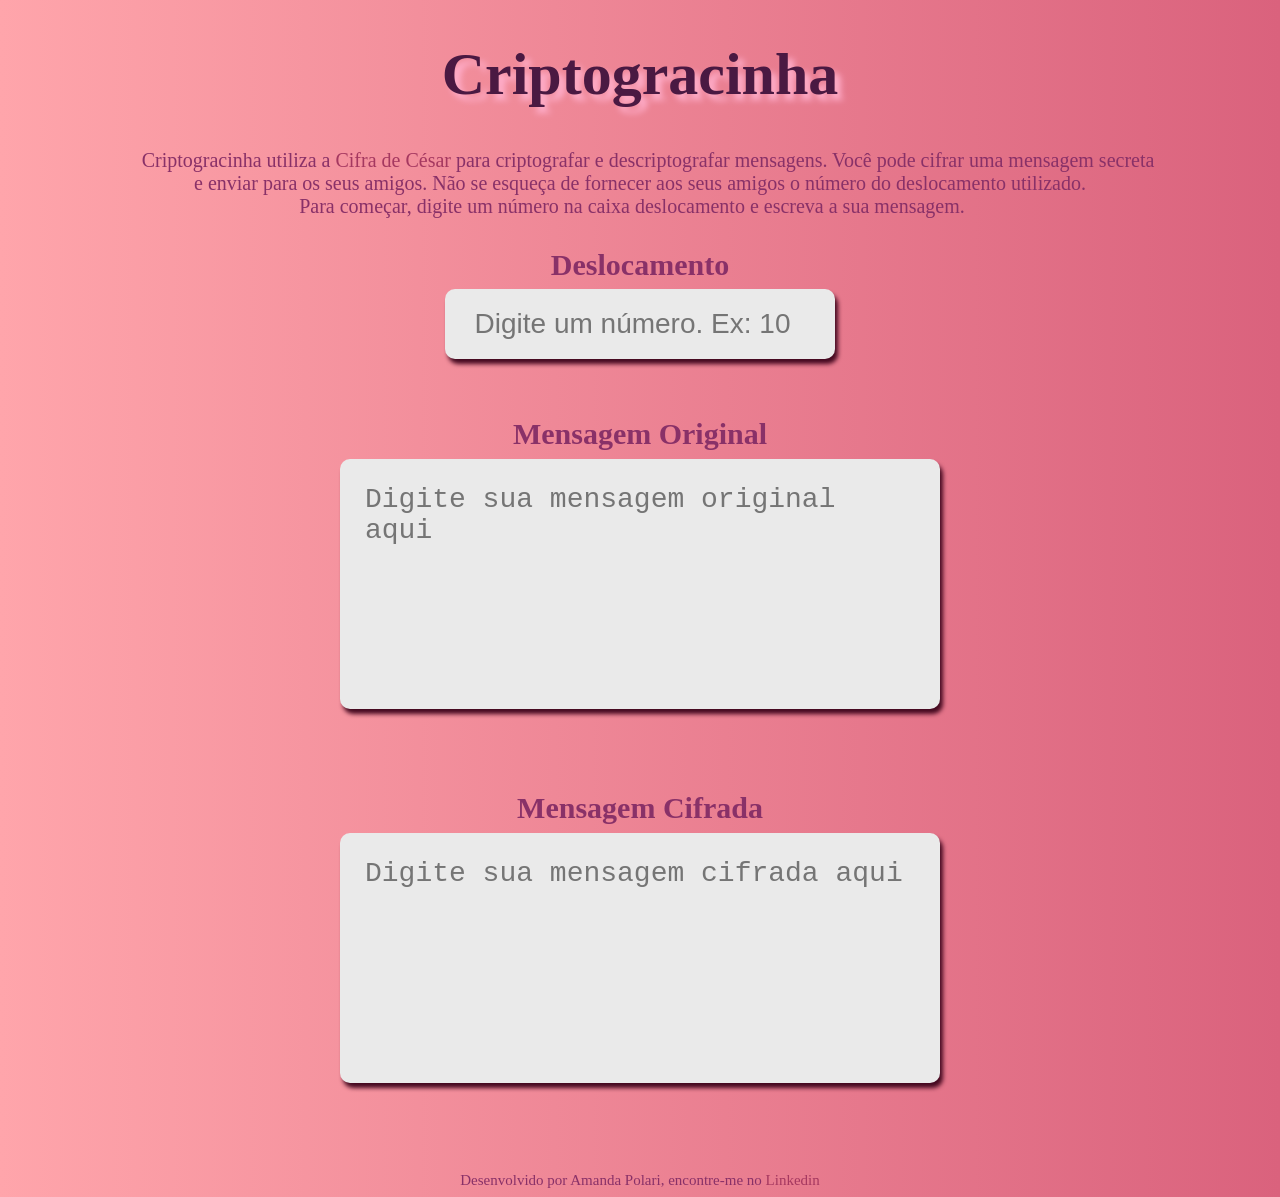
==== src/index.html @ ebc8622e "ajustes no link do item 7 do readme e alteração de uma div para section" ====
<!DOCTYPE html>
<html lang="pt-br">
  <head>
    <meta charset="UTF-8" />
    <meta http-equiv="X-UA-Compatible" content="IE=edge" />
    <link rel="stylesheet" href="style.css" />
    <meta name="viewport" content="width=device-width, initial-scale=1.0" />
    <title>Criptogracinha</title>
  </head>
  <body>
    <header>
      <div id="titulo-principal">
        <h1>Criptogracinha</h1>
      </div>
    </header>

    <section id="section-explicacao">
      <p id="explicacao">
        Criptogracinha utiliza a
        <a
          href="https://pt.wikipedia.org/wiki/Cifra_de_C%C3%A9sar "
          target="_blank"
          >Cifra de César</a
        >
        para criptografar e descriptografar mensagens. Você pode cifrar uma
        mensagem secreta <br />
        e enviar para os seus amigos. Não se esqueça de fornecer aos seus amigos
        o número do deslocamento utilizado. <br />
        Para começar, digite um número na caixa deslocamento e escreva a sua
        mensagem.
      </p>
    </section>

    <section id="section-caixas-de-texto">
      <div id="div-h2-mais-input">
        <h2 id="offset-text">Deslocamento</h2>
        <input
          type="number"
          id="offset"
          placeholder="Digite um número. Ex: 10"
        />
      </div>

      <div id="div-com-caixas-de-texto">
        <div id="div-titulo-caixa-original">
          <h2 class="titulo-caixas">Mensagem Original</h2>
          <textarea
            name=""
            id="mensagem-original"
            cols="30"
            rows="10"
            style="width: 550px; height: 200px"
            placeholder="Digite sua mensagem original aqui"
          ></textarea>
        </div>

        <div id="div-titulo-caixa-cifrada">
          <h2 class="titulo-caixas">Mensagem Cifrada</h2>
          <textarea
            name=""
            id="mensagem-cifrada"
            cols="30"
            rows="10"
            style="width: 550px; height: 200px"
            placeholder="Digite sua mensagem cifrada aqui"
          ></textarea>
        </div>
      </div>
    </section>
    <script src="index.js" type="module"></script>
  </body>

  <footer>
    <p id="paragrafo-do-footer">
      Desenvolvido por Amanda Polari, encontre-me no
      <a href="https://www.linkedin.com/in/amandapolari/" target="_blank"
        >Linkedin</a
      >
    </p>
  </footer>
</html>
---- src/style.css ----
body {
    font-family: 'Edu NSW ACT Foundation', cursive;
    color: #893168;
    background: linear-gradient(to right, #ffa5ab, #da627d);
}

h1 {
    text-shadow: 0.1em 0.1em 0.1em #ffafcc;
}

#titulo-principal {
    font-size: 30px;
    font-weight: bold;
    text-align: center;
    color: #4a1942;
}

#section-explicacao {
    text-align: center;
}

 #explicacao {
    display: inline;
    text-align: center;
    padding: 10px;
    margin: 6px;
    font-size: 20px;
}

a {
    color: #a53860;
    text-decoration: none;
}

#div-h2-mais-input {
    text-align: center;
    padding: 10px;
}


#offset-text {
    font-size: 30px;
    text-align: center;
    margin: 20px 10px 2px 10px;
}


#offset {
    height: 40px;
    width: 360px;
    font-size: 28px;
    text-align: center;
    padding: 15px;
    margin: 5px;
    border-radius: 10px;
}

#div-com-caixas-de-texto {
    text-align:center;
}

#div-titulo-caixa-original, #div-titulo-caixa-cifrada {
    display: inline-block;
    margin: 15px;
    padding: 20px;
}

.titulo-caixas {
    font-size: 30px;
    margin: 8px;
}

#mensagem-original, #mensagem-cifrada {
    padding: 25px;
    font-size: 28px;
    resize: none;
    border-radius: 10px;
}

#offset, textarea {
    background: #eaeaea;
    color: #a53860;
    box-shadow: 3px 5px 4px #450920;
    border: #450920;
}

footer {
    font-size: 15px;
    text-align: center;
    bottom: 10px;
    left: 10px;
}

#paragrafo-do-footer {
    margin: 50px 20px 0px 20px;
}

a:hover {
    color: #ffafcc;
}
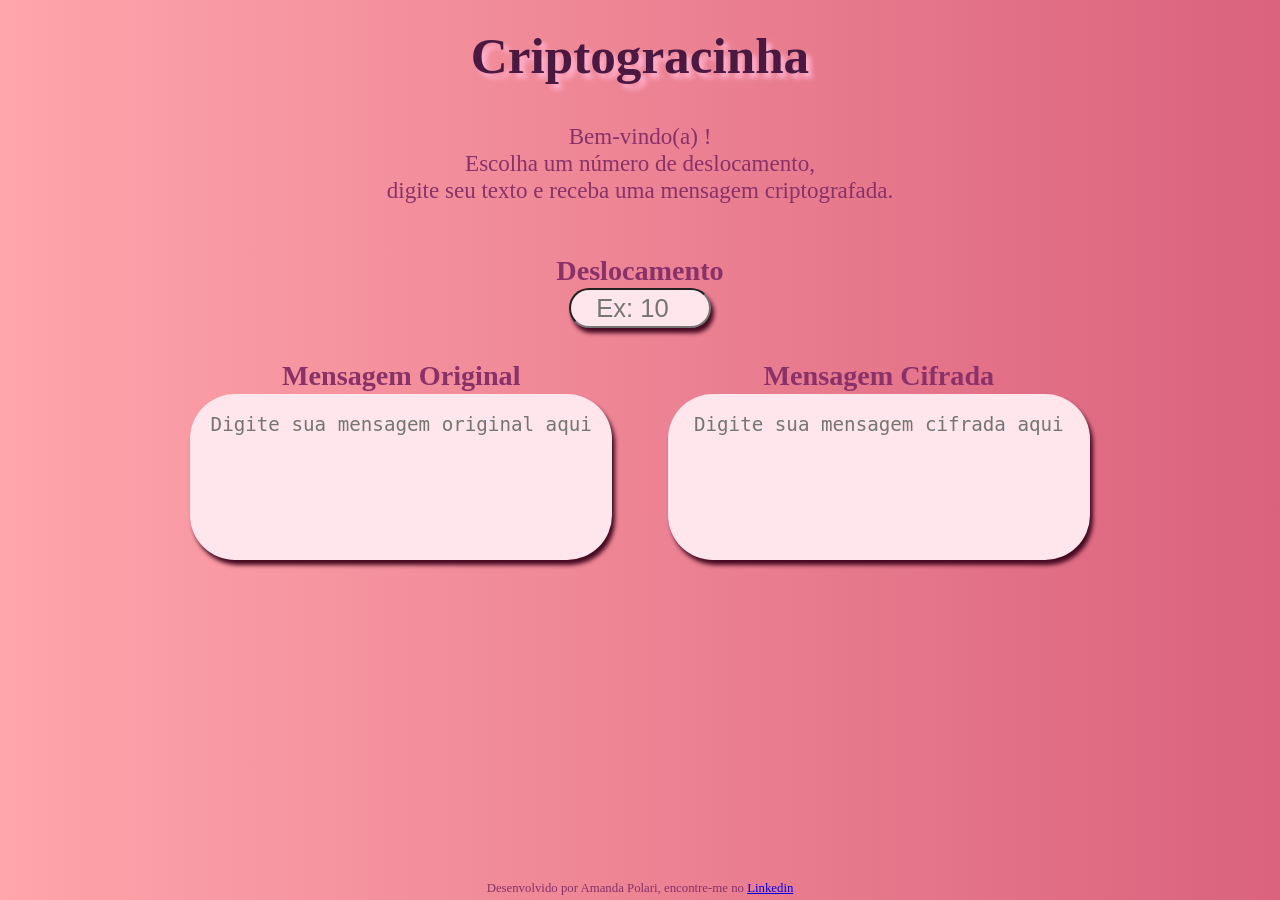
==== commit 8f1610e2: "Adição de responsividade e refatoramento do CSS" ====
--- a/src/index.html
+++ b/src/index.html
@@ -3,79 +3,46 @@
   <head>
     <meta charset="UTF-8" />
     <meta http-equiv="X-UA-Compatible" content="IE=edge" />
-    <link rel="stylesheet" href="style.css" />
     <meta name="viewport" content="width=device-width, initial-scale=1.0" />
     <title>Criptogracinha</title>
+    <link rel="icon" href="./icon/icon-criptografia.png" />
+    <link rel="stylesheet" href="style.css" />
   </head>
   <body>
     <header>
-      <div id="titulo-principal">
-        <h1>Criptogracinha</h1>
+      <h1>Criptogracinha</h1>
+    </header>
+    <p class="description">
+      Bem-vindo(a) !
+      <br>
+      Escolha um número de deslocamento, <br>
+      digite seu texto e receba uma mensagem criptografada.
+    </p>
+    <main>
+      <div class="container-offset">
+        <label for="offset">Deslocamento</label>
+        <input type="number" class="input-offset" id="offset" placeholder="Ex: 10"/>
       </div>
-    </header>
-
-    <section id="section-explicacao">
-      <p id="explicacao">
-        Criptogracinha utiliza a
-        <a
-          href="https://pt.wikipedia.org/wiki/Cifra_de_C%C3%A9sar "
-          target="_blank"
-          >Cifra de César</a
-        >
-        para criptografar e descriptografar mensagens. Você pode cifrar uma
-        mensagem secreta <br />
-        e enviar para os seus amigos. Não se esqueça de fornecer aos seus amigos
-        o número do deslocamento utilizado. <br />
-        Para começar, digite um número na caixa deslocamento e escreva a sua
-        mensagem.
-      </p>
-    </section>
-
-    <section id="section-caixas-de-texto">
-      <div id="div-h2-mais-input">
-        <h2 id="offset-text">Deslocamento</h2>
-        <input
-          type="number"
-          id="offset"
-          placeholder="Digite um número. Ex: 10"
-        />
-      </div>
-
-      <div id="div-com-caixas-de-texto">
-        <div id="div-titulo-caixa-original">
-          <h2 class="titulo-caixas">Mensagem Original</h2>
+      <div class="container-box">
+        <div class="container-original-message">
+          <label>Mensagem Original</label>
           <textarea
-            name=""
             id="mensagem-original"
-            cols="30"
-            rows="10"
-            style="width: 550px; height: 200px"
             placeholder="Digite sua mensagem original aqui"
           ></textarea>
         </div>
-
-        <div id="div-titulo-caixa-cifrada">
-          <h2 class="titulo-caixas">Mensagem Cifrada</h2>
+        <div class="container-encrypted-message">
+          <label>Mensagem Cifrada</label>
           <textarea
-            name=""
             id="mensagem-cifrada"
-            cols="30"
-            rows="10"
-            style="width: 550px; height: 200px"
             placeholder="Digite sua mensagem cifrada aqui"
           ></textarea>
         </div>
       </div>
-    </section>
-    <script src="index.js" type="module"></script>
+    </main>
   </body>
-
   <footer>
-    <p id="paragrafo-do-footer">
-      Desenvolvido por Amanda Polari, encontre-me no
-      <a href="https://www.linkedin.com/in/amandapolari/" target="_blank"
-        >Linkedin</a
-      >
-    </p>
+      Desenvolvido por Amanda Polari, encontre-me no <a href="https://www.linkedin.com/in/amandapolari/" target="_blank">Linkedin</a>
   </footer>
+  <script src="index.js" type="module"></script>
 </html>
--- a/src/style.css
+++ b/src/style.css
@@ -1,100 +1,144 @@
-body {
-    font-family: 'Edu NSW ACT Foundation', cursive;
-    color: #893168;
-    background: linear-gradient(to right, #ffa5ab, #da627d);
+/* RESETANDO AS CONFIGURAÇÕES */
+* {
+    margin: 0;
+    padding: 0;
 }
 
-h1 {
-    text-shadow: 0.1em 0.1em 0.1em #ffafcc;
+*::selection {
+    background-color: #f0a6ca;
 }
 
-#titulo-principal {
-    font-size: 30px;
-    font-weight: bold;
-    text-align: center;
-    color: #4a1942;
-}
-
-#section-explicacao {
+/* PARA TODO CORPO */
+body {
+    font-family: "Edu NSW ACT Foundation", cursive;
+    color: #893168;
+    background-image: linear-gradient(to right, #ffa5ab, #da627d);
+    background-attachment: fixed;
     text-align: center;
 }
 
- #explicacao {
-    display: inline;
-    text-align: center;
-    padding: 10px;
-    margin: 6px;
-    font-size: 20px;
+/* CONFIG PARA MOBILE */
+h1 {
+    font-size: 8vw;
+    text-shadow: 0.1em 0.1em 0.1em #ffafcc;
+    font-weight: bold;
+    color: #4a1942;
+    padding: 2vw;
 }
 
-a {
-    color: #a53860;
-    text-decoration: none;
+.description {
+    font-size: 4vw;
+    margin: 1vw;
 }
 
-#div-h2-mais-input {
-    text-align: center;
-    padding: 10px;
+label {
+    font-size: 4.5vw;
+    font-weight: bold;
+    margin: 5vw auto;
 }
 
-
-#offset-text {
-    font-size: 30px;
-    text-align: center;
-    margin: 20px 10px 2px 10px;
+.input-offset,
+textarea {
+    background: #ffe5ec;
+    color: #a53860;
+    box-shadow: 3px 5px 4px #450920;
 }
 
-
-#offset {
-    height: 40px;
-    width: 360px;
-    font-size: 28px;
+.input-offset {
+    display: block;
+    margin: 0.1vw auto;
     text-align: center;
-    padding: 15px;
-    margin: 5px;
+    height: 1.5vw;
+    width: 10vw;
+    font-size: 3vw;
+    padding: 2.5vw;
     border-radius: 10px;
 }
 
-#div-com-caixas-de-texto {
-    text-align:center;
+textarea {
+    display: block;
+    margin: 1vw auto;
+    border: #450920;
+    padding: 2vw;
+    font-size: 3vw;
+    resize: none;
+    border-radius: 15px;
+    height: 20vw;
+    width: 60vw;
 }
 
-#div-titulo-caixa-original, #div-titulo-caixa-cifrada {
-    display: inline-block;
-    margin: 15px;
-    padding: 20px;
-}
-
-.titulo-caixas {
-    font-size: 30px;
-    margin: 8px;
-}
-
-#mensagem-original, #mensagem-cifrada {
-    padding: 25px;
-    font-size: 28px;
-    resize: none;
-    border-radius: 10px;
-}
-
-#offset, textarea {
-    background: #eaeaea;
-    color: #a53860;
-    box-shadow: 3px 5px 4px #450920;
-    border: #450920;
+.container-original-message,
+.container-encrypted-message,
+.container-offset {
+    display: block;
+    margin: 3vw auto;
 }
 
 footer {
-    font-size: 15px;
+    bottom: 0.1vw;
+    position: fixed;
+    width: 100%;
     text-align: center;
-    bottom: 10px;
-    left: 10px;
-}
-
-#paragrafo-do-footer {
-    margin: 50px 20px 0px 20px;
+    font-size: 3vw;
 }
 
 a:hover {
     color: #ffafcc;
 }
+
+/* CONFIG PARA DESKTOP */
+@media screen and (min-width: 750px) {
+    h1 {
+        font-size: 4vw;
+        color: #4a1942;
+    }
+
+    .description {
+        font-size: 1.8vw;
+        text-align: center;
+    }
+
+    .container-offset {
+        padding: 1vw;
+    }
+
+    label {
+        font-size: 2.2vw;
+    }
+
+    .input-offset,
+    textarea {
+        color: #a53860;
+    }
+
+    .input-offset {
+        height: 2vw;
+        width: 10vw;
+        font-size: 2vw;
+        padding: 0.4vw;
+        margin: 0.1vw auto -2vw auto;
+        border-radius: 30px;
+    }
+
+    textarea {
+        border-radius: 45px;
+        margin: 0.1vw auto;
+        padding: 1.5vw;
+        font-size: 1.5vw;
+        text-align: center;
+        resize: none;
+        height: 10vw;
+        width: 30vw;
+    }
+
+    .container-original-message,
+    .container-encrypted-message {
+        display: inline-block;
+        margin: 0.5vw 2vw;
+    }
+
+    footer {
+        font-size: 1vw;
+        bottom: 0.3vw;
+    }
+}
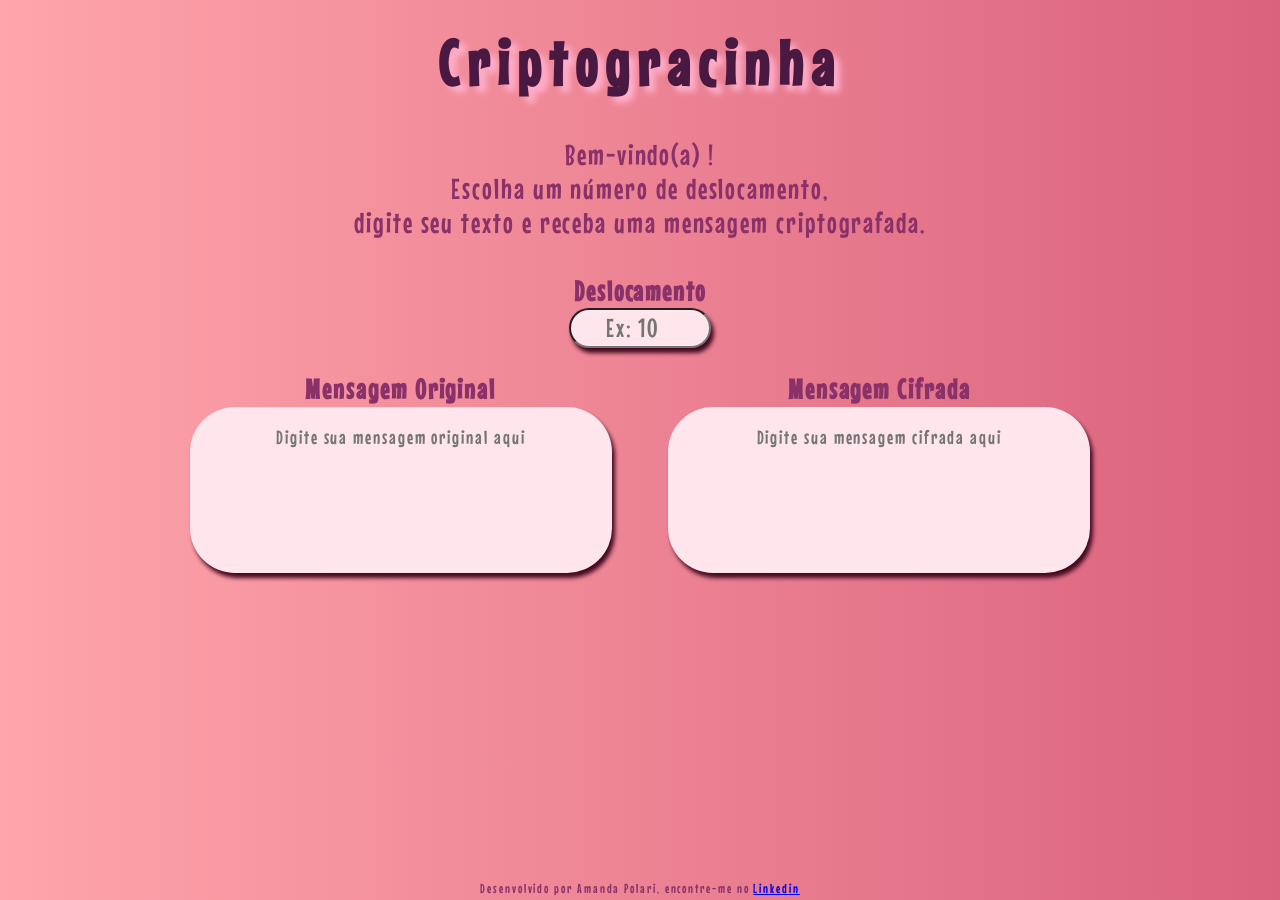
==== commit 12aa3e7c: "Mais ajustes de responsividade e adição de fonte externa" ====
--- a/src/index.html
+++ b/src/index.html
@@ -6,6 +6,9 @@
     <meta name="viewport" content="width=device-width, initial-scale=1.0" />
     <title>Criptogracinha</title>
     <link rel="icon" href="./icon/icon-criptografia.png" />
+    <link rel="preconnect" href="https://fonts.googleapis.com">
+    <link rel="preconnect" href="https://fonts.gstatic.com" crossorigin>
+    <link href="https://fonts.googleapis.com/css2?family=Mouse+Memoirs&display=swap" rel="stylesheet">
     <link rel="stylesheet" href="style.css" />
   </head>
   <body>
--- a/src/style.css
+++ b/src/style.css
@@ -2,6 +2,8 @@
 * {
     margin: 0;
     padding: 0;
+    font-family: "Mouse Memoirs", sans-serif;
+    letter-spacing: 0.15vw;
 }
 
 *::selection {
@@ -10,7 +12,6 @@
 
 /* PARA TODO CORPO */
 body {
-    font-family: "Edu NSW ACT Foundation", cursive;
     color: #893168;
     background-image: linear-gradient(to right, #ffa5ab, #da627d);
     background-attachment: fixed;
@@ -19,7 +20,8 @@
 
 /* CONFIG PARA MOBILE */
 h1 {
-    font-size: 8vw;
+    font-size: 10vw;
+    letter-spacing: 1vw;
     text-shadow: 0.1em 0.1em 0.1em #ffafcc;
     font-weight: bold;
     color: #4a1942;
@@ -27,12 +29,12 @@
 }
 
 .description {
-    font-size: 4vw;
+    font-size: 5vw;
     margin: 1vw;
 }
 
 label {
-    font-size: 4.5vw;
+    font-size: 5.5vw;
     font-weight: bold;
     margin: 5vw auto;
 }
@@ -63,15 +65,15 @@
     font-size: 3vw;
     resize: none;
     border-radius: 15px;
-    height: 20vw;
-    width: 60vw;
+    height: 25vw;
+    width: 65vw;
 }
 
 .container-original-message,
 .container-encrypted-message,
 .container-offset {
     display: block;
-    margin: 3vw auto;
+    margin: 5vw auto;
 }
 
 footer {
@@ -89,13 +91,15 @@
 /* CONFIG PARA DESKTOP */
 @media screen and (min-width: 750px) {
     h1 {
-        font-size: 4vw;
+        font-size: 5vw;
+        letter-spacing: 0.7vw;
         color: #4a1942;
     }
 
     .description {
-        font-size: 1.8vw;
+        font-size: 2.3vw;
         text-align: center;
+        margin: 1vw auto;
     }
 
     .container-offset {
@@ -131,6 +135,10 @@
         width: 30vw;
     }
 
+    .container-offset {
+        margin: 1.8vw auto 2.5vw;
+    }
+
     .container-original-message,
     .container-encrypted-message {
         display: inline-block;
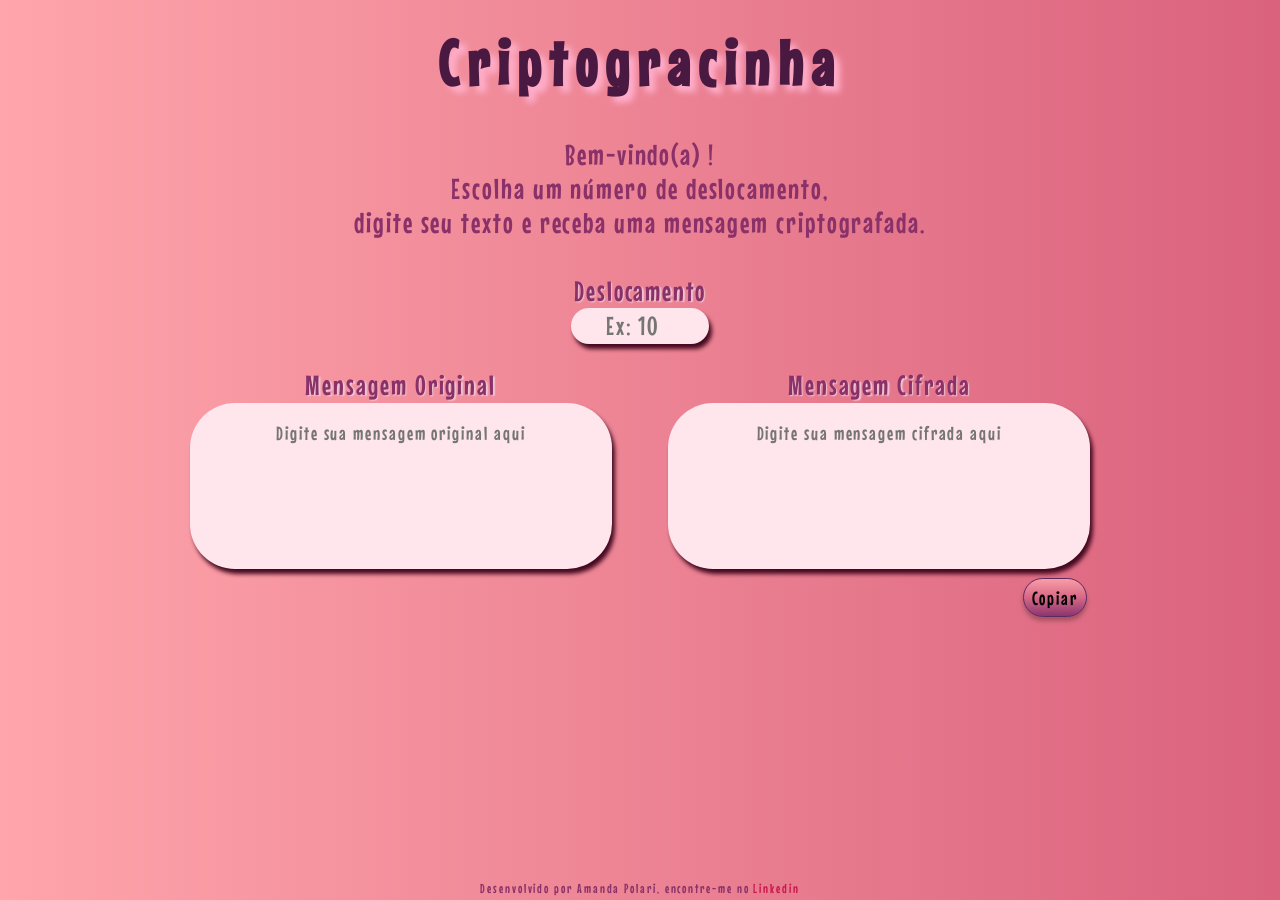
==== commit 297a2d4b: "Implementação de funcionalidade -> Copiar texto" ====
--- a/src/index.html
+++ b/src/index.html
@@ -41,6 +41,10 @@
             placeholder="Digite sua mensagem cifrada aqui"
           ></textarea>
         </div>
+        <span id="msgAlerta"></span>
+      </div>
+      <div class="butto-and-span">
+        <button id="button-copy">Copiar</button>
       </div>
     </main>
   </body>
--- a/src/style.css
+++ b/src/style.css
@@ -35,8 +35,9 @@
 
 label {
     font-size: 5.5vw;
-    font-weight: bold;
+    font-weight: lighter;
     margin: 5vw auto;
+    text-shadow: 0.05em 0.05em 0.05em #edc8d6;
 }
 
 .input-offset,
@@ -44,6 +45,7 @@
     background: #ffe5ec;
     color: #a53860;
     box-shadow: 3px 5px 4px #450920;
+    border: none;
 }
 
 .input-offset {
@@ -62,7 +64,8 @@
     margin: 1vw auto;
     border: #450920;
     padding: 2vw;
-    font-size: 3vw;
+    font-size: 5vw;
+    text-align: center;
     resize: none;
     border-radius: 15px;
     height: 25vw;
@@ -70,10 +73,43 @@
 }
 
 .container-original-message,
-.container-encrypted-message,
 .container-offset {
     display: block;
-    margin: 5vw auto;
+    margin: 3.5vw auto;
+}
+
+.container-encrypted-message {
+    display: block;
+    margin: 3.5vw auto 0 auto;
+}
+
+.alert {
+    height: 3%;
+    text-align: center;
+    position: fixed;
+    width: 100%;
+    z-index: 10;
+    margin: 1vw;
+    font-size: 3.5vw;
+}
+
+.butto-and-span {
+    display: flex;
+    justify-content: flex-end;
+    margin: 0 auto;
+    padding: 0 15vw;
+}
+
+#button-copy {
+    display: flex;
+    justify-content: flex-end;
+    background: linear-gradient(180deg, #F99DA6 0%, #D96A88 47.92%, #8C356E 100%);
+    background-blend-mode: overlay;
+    border: 1.5px solid #5D2963;
+    box-shadow: 0px 4px 4px rgba(0, 0, 0, 0.25);
+    border-radius: 5px;
+    padding: 1vw;
+    margin: 1vw;
 }
 
 footer {
@@ -86,6 +122,11 @@
 
 a:hover {
     color: #ffafcc;
+}
+
+a {
+    text-decoration: none;
+    color: #c9184a;
 }
 
 /* CONFIG PARA DESKTOP */
@@ -145,6 +186,23 @@
         margin: 0.5vw 2vw;
     }
 
+    .alert {
+        margin: 0.5vw auto;
+        font-size: 1.5vw;
+    }
+
+    .butto-and-span {
+        margin: 0 auto;
+        padding: 0 15vw;
+    }
+
+    #button-copy {
+        border-radius: 30px;
+        padding: 0.6vw;
+        margin: 0.1vw;
+        font-size: 1.5vw;
+    }
+
     footer {
         font-size: 1vw;
         bottom: 0.3vw;
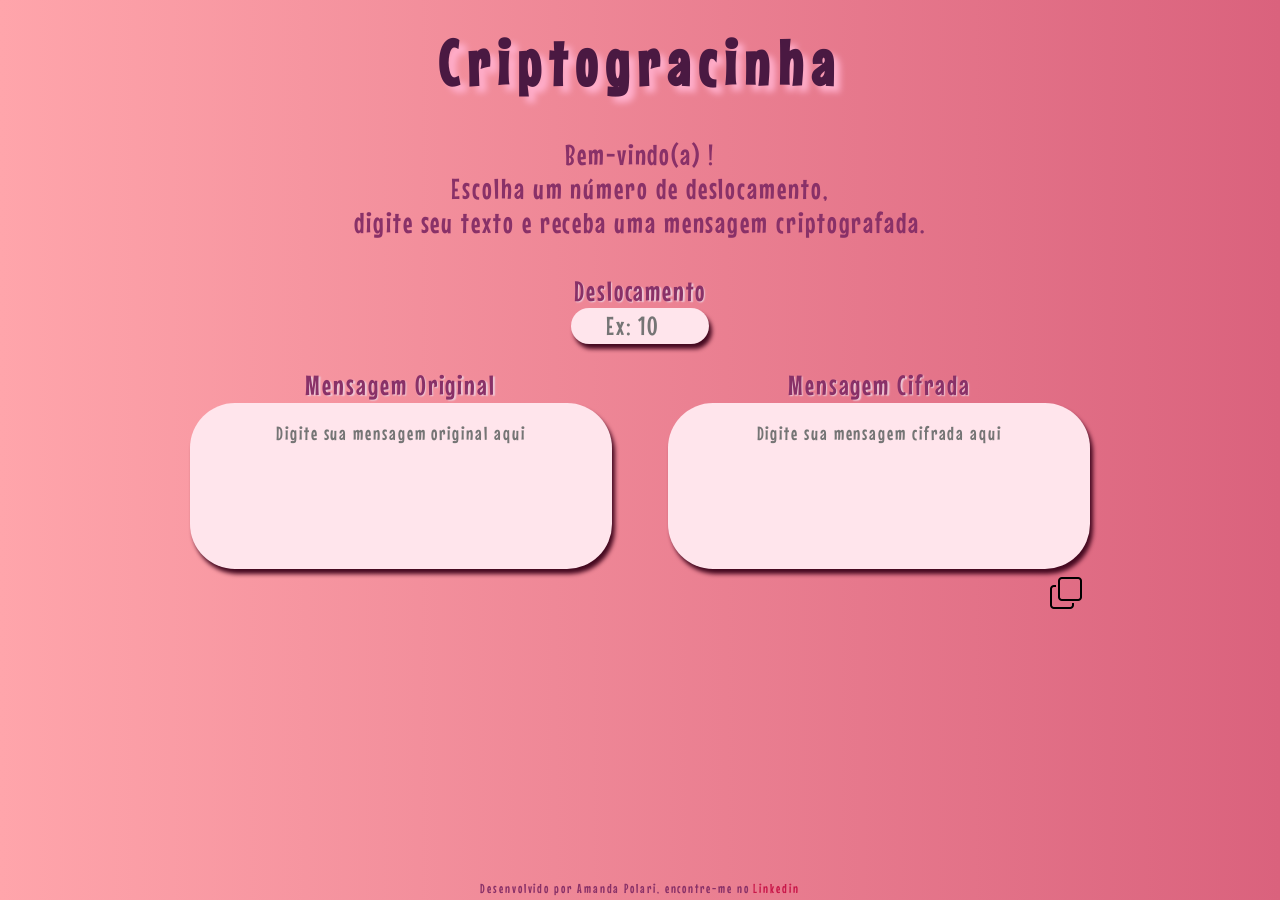
==== commit 72877e59: "Mudança no layout do botão de copiar e ajustes no readme" ====
--- a/src/index.html
+++ b/src/index.html
@@ -44,7 +44,7 @@
         <span id="msgAlerta"></span>
       </div>
       <div class="butto-and-span">
-        <button id="button-copy">Copiar</button>
+        <img id="img-copy" src="./icon/icon-copiar.png" alt="imagem de copiar">
       </div>
     </main>
   </body>
--- a/src/style.css
+++ b/src/style.css
@@ -100,16 +100,9 @@
     padding: 0 15vw;
 }
 
-#button-copy {
-    display: flex;
-    justify-content: flex-end;
-    background: linear-gradient(180deg, #F99DA6 0%, #D96A88 47.92%, #8C356E 100%);
-    background-blend-mode: overlay;
-    border: 1.5px solid #5D2963;
-    box-shadow: 0px 4px 4px rgba(0, 0, 0, 0.25);
-    border-radius: 5px;
-    padding: 1vw;
-    margin: 1vw;
+#img-copy {
+    width: 7.5vw;
+    margin: 1vw 2vw;
 }
 
 footer {
@@ -196,11 +189,9 @@
         padding: 0 15vw;
     }
 
-    #button-copy {
-        border-radius: 30px;
-        padding: 0.6vw;
-        margin: 0.1vw;
-        font-size: 1.5vw;
+    #img-copy {
+        width: 2.5vw;
+        margin: 0 0.5vw;
     }
 
     footer {
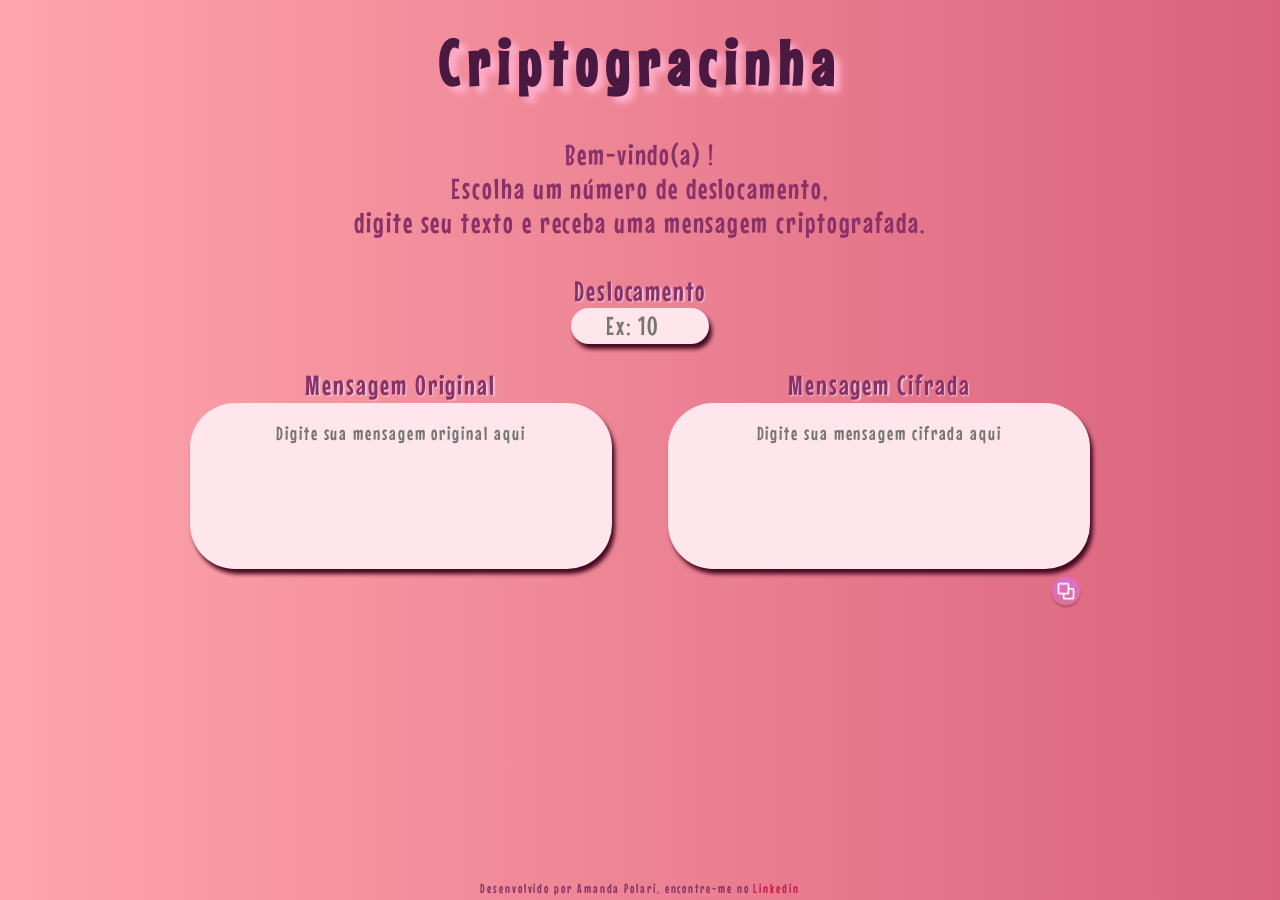
==== commit 71aeb5c6: "ajustes no btn copiar" ====
--- a/src/index.html
+++ b/src/index.html
@@ -5,7 +5,7 @@
     <meta http-equiv="X-UA-Compatible" content="IE=edge" />
     <meta name="viewport" content="width=device-width, initial-scale=1.0" />
     <title>Criptogracinha</title>
-    <link rel="icon" href="./icon/icon-criptografia.png" />
+    <link rel="icon" href="./icon/opcao-icon-3.png" />
     <link rel="preconnect" href="https://fonts.googleapis.com">
     <link rel="preconnect" href="https://fonts.gstatic.com" crossorigin>
     <link href="https://fonts.googleapis.com/css2?family=Mouse+Memoirs&display=swap" rel="stylesheet">
@@ -14,6 +14,7 @@
   <body>
     <header>
       <h1>Criptogracinha</h1>
+      <!-- <img class="icon-title" src="./icon/opcao-icon-5.png" alt=""> -->
     </header>
     <p class="description">
       Bem-vindo(a) !
@@ -44,7 +45,7 @@
         <span id="msgAlerta"></span>
       </div>
       <div class="butto-and-span">
-        <img id="img-copy" src="./icon/icon-copiar.png" alt="imagem de copiar">
+        <img id="img-copy" src="./icon/copy-com-sombra.png" alt="imagem de copiar">
       </div>
     </main>
   </body>
--- a/src/style.css
+++ b/src/style.css
@@ -27,6 +27,9 @@
     color: #4a1942;
     padding: 2vw;
 }
+/* .icon-title {
+    width: 10vw;
+} */
 
 .description {
     font-size: 5vw;
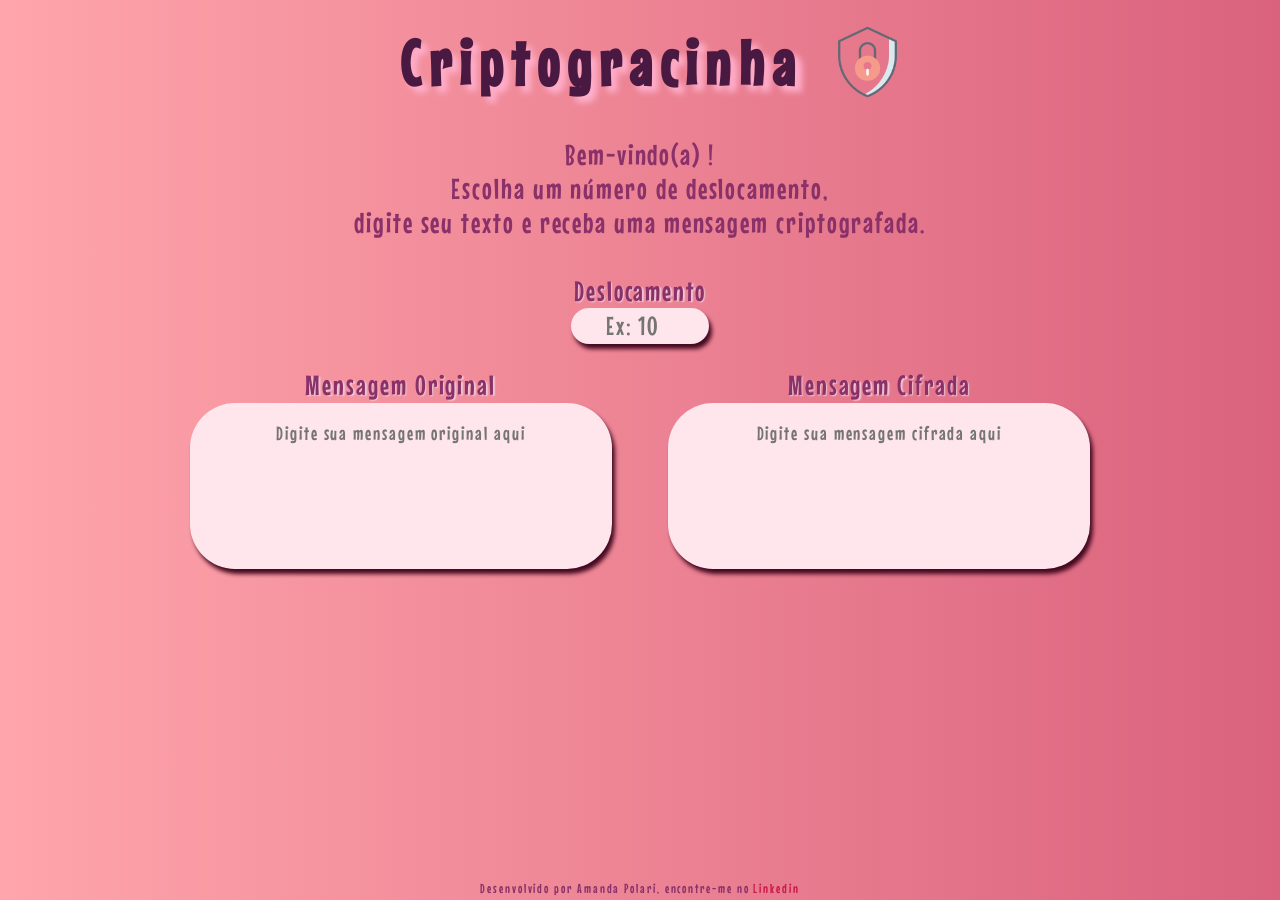
==== commit d03d3211: "Remoção de botões e ajustes de copia para ambos os campos" ====
--- a/src/index.html
+++ b/src/index.html
@@ -14,7 +14,7 @@
   <body>
     <header>
       <h1>Criptogracinha</h1>
-      <!-- <img class="icon-title" src="./icon/opcao-icon-5.png" alt=""> -->
+      <img class="icon-title" src="./icon/opcao-icon-6.png" alt="">
     </header>
     <p class="description">
       Bem-vindo(a) !
@@ -44,9 +44,9 @@
         </div>
         <span id="msgAlerta"></span>
       </div>
-      <div class="butto-and-span">
+      <!-- <div class="butto-and-span">
         <img id="img-copy" src="./icon/copy-com-sombra.png" alt="imagem de copiar">
-      </div>
+      </div> -->
     </main>
   </body>
   <footer>
--- a/src/style.css
+++ b/src/style.css
@@ -19,6 +19,11 @@
 }
 
 /* CONFIG PARA MOBILE */
+header {
+    display: flex;
+    align-items: center;
+    justify-content: center;
+}
 h1 {
     font-size: 10vw;
     letter-spacing: 1vw;
@@ -27,9 +32,9 @@
     color: #4a1942;
     padding: 2vw;
 }
-/* .icon-title {
+.icon-title {
     width: 10vw;
-} */
+}
 
 .description {
     font-size: 5vw;
@@ -127,10 +132,18 @@
 
 /* CONFIG PARA DESKTOP */
 @media screen and (min-width: 750px) {
+    /* header {
+        display: flex;
+        align-items: center;
+        justify-content: center;
+    } */
     h1 {
         font-size: 5vw;
         letter-spacing: 0.7vw;
         color: #4a1942;
+    }
+    .icon-title {
+        width: 6vw;
     }
 
     .description {
